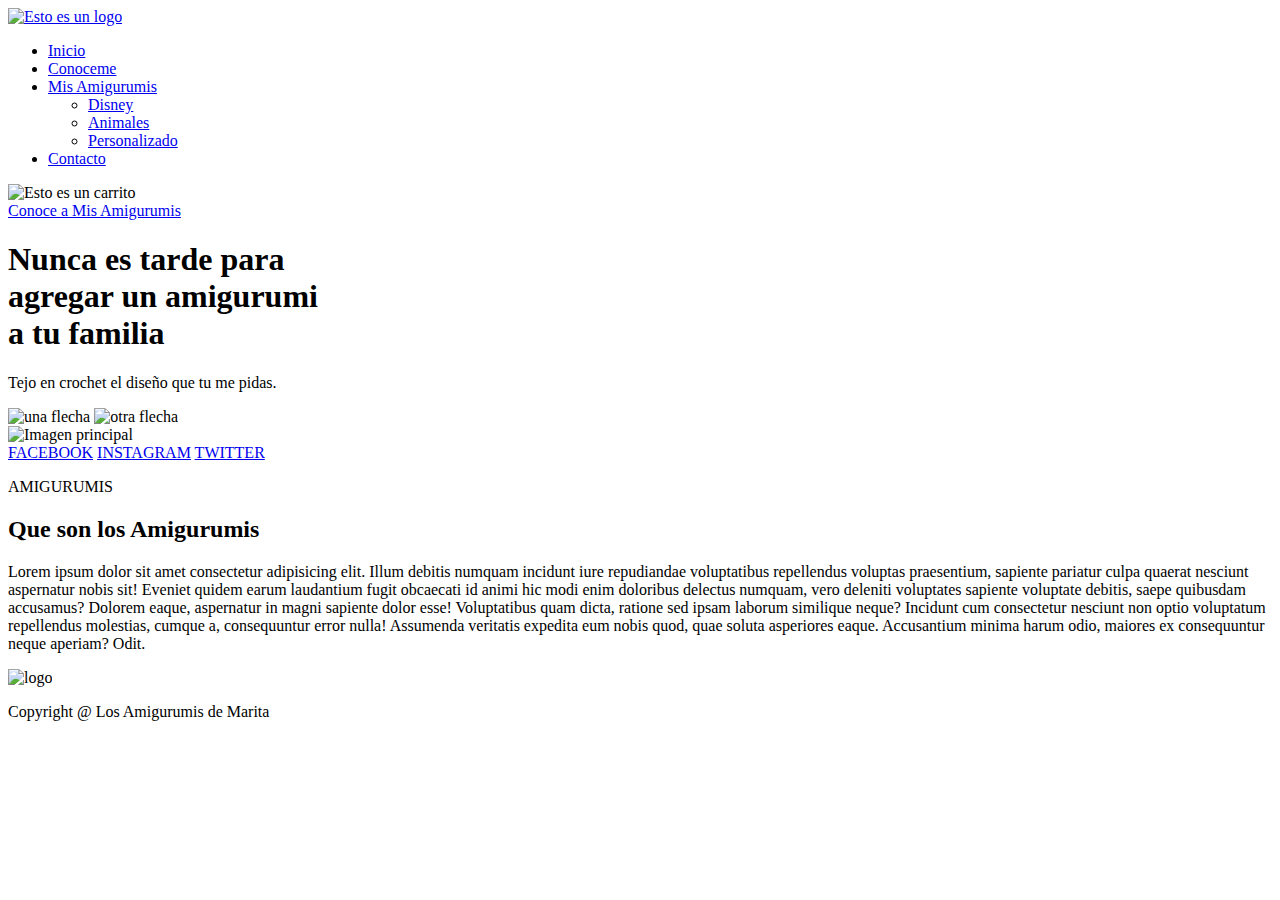
==== index.html @ 40d028c6 "Primer archivo del repositorio" ====
<!DOCTYPE html>
<html lang="en">

<head>
    <meta charset="UTF-8">
    <meta http-equiv="X-UA-Compatible" content="IE=edge">
    <meta name="viewport" content="width=device-width, initial-scale=1.0">
    <meta name="description" content="Este es el sitio web del emprendimiento de mi Marita en el que encontrarás descripciones, imagenes, sus redes sociales y mucho más">
    <meta name="keywords"  content="IMAGENES, AMIGURUMIS, DISNEY, ANIMALES, PERSONALIZADO">
    <link rel="stylesheet" href="estilos/style.css">
    <!-- <link rel="stylesheet" href="css/bootstrap.css"> -->
    <link href="https://fonts.googleapis.com/css2?family=Pontano+Sans&family=Poppins&display=swap" rel="stylesheet">
    <title>Prueba bootstrap</title>
</head>

<body>
    <header>
        <section class="banner">
            <div class="navbar">
                <a href="index.html">
                    <img src="mis-amigurumis-proyecto/logo.png" alt="Esto es un logo" class="logo">
                </a>
                <nav>
                    <ul>
                        <li><a href="index.html">Inicio</a></li>
                        <li><a href="conoceme.html">Conoceme</a> </li>
                        <li><a href="misAmigurumis.html">Mis Amigurumis</a>
                            <div>
                                <ul>
                                    <li><a href="disney.html"> Disney</a></li>
                                    <li><a href="animales.html"> Animales</a></li>
                                    <li><a href="personalizado.html"> Personalizado</a></li>
                                </ul>
                            </div>
                        </li>
                        <li><a href="contacto.html">Contacto</a>

                        </li>
                    </ul>
                </nav>
                <img src="mis-amigurumis-proyecto/cart.png" alt="Esto es un carrito" class="cart">
            </div>
            <div class="content"><a href="misAmigurumis.html" class="btn">Conoce a Mis Amigurumis</a>
                <h1>Nunca es tarde para <br> agregar un amigurumi <br> a tu familia</h1>
                <p>Tejo en crochet el diseño que tu me pidas.</p>
            </div>
            <div class="arrowIcons">
                <img src="mis-amigurumis-proyecto/back-arrow.png" alt="una flecha">
                <img src="mis-amigurumis-proyecto/next-arrow.png" alt="otra flecha">
            </div>
            <div id="image">
                <img src="mis-amigurumis-proyecto/logo.png" alt="Imagen principal" class="featureImage">
            </div>
            <div class="socialLinks">
                <div>
                <a href="https://www.facebook.com/Los-amigurumis-de-Marita-102579504775268">FACEBOOK</a>
                <a href="https://www.instagram.com/losamigurumisdemarita/">INSTAGRAM</a>
                <a href="#">TWITTER</a>
            </div>
        </section>
    </header>
    <main>
        <section id="amigurumis">
            <div class="tituloSeccion">
                <p>AMIGURUMIS</p>
                <h2>Que son los Amigurumis</h2>
            </div>
            <div class="amigurumis">
                <div class="descripcionAmigurumis">
                    <p>Lorem ipsum dolor sit amet consectetur adipisicing elit. Illum debitis
                        numquam incidunt iure repudiandae
                        voluptatibus repellendus voluptas praesentium, sapiente pariatur culpa quaerat nesciunt
                        aspernatur
                        nobis
                        sit! Eveniet quidem earum laudantium fugit obcaecati id animi hic modi enim doloribus delectus
                        numquam,
                        vero deleniti voluptates sapiente voluptate debitis, saepe quibusdam accusamus? Dolorem eaque,
                        aspernatur in magni sapiente dolor esse! Voluptatibus quam dicta, ratione sed ipsam laborum
                        similique
                        neque? Incidunt cum consectetur nesciunt non optio voluptatum repellendus molestias, cumque a,
                        consequuntur error nulla! Assumenda veritatis expedita eum nobis quod, quae soluta asperiores
                        eaque.
                        Accusantium minima harum odio, maiores ex consequuntur neque aperiam? Odit.</p>
                </div>
                <div class="imagenAmigurumi">
                    <img src="mis-amigurumis-proyecto/Alicia.jpg" alt="logo">
                    <div class="overlay"></div>
                </div>
            </div>
        </section>
    </main>
    <footer>
        <section class="footer">
            <p>Copyright @ Los Amigurumis de Marita</p>
        </section>
    </footer>
<!-- Javascript de bootstrap -->

<script src="https://cdn.jsdelivr.net/npm/@popperjs/core@2.10.2/dist/umd/popper.min.js" 
integrity="sha384-7+zCNj/IqJ95wo16oMtfsKbZ9ccEh31eOz1HGyDuCQ6wgnyJNSYdrPa03rtR1zdB" crossorigin="anonymous"></script>
<script src="https://cdn.jsdelivr.net/npm/bootstrap@5.1.3/dist/js/bootstrap.min.js" 
integrity="sha384-QJHtvGhmr9XOIpI6YVutG+2QOK9T+ZnN4kzFN1RtK3zEFEIsxhlmWl5/YESvpZ13" crossorigin="anonymous"></script>
</body>

</html>
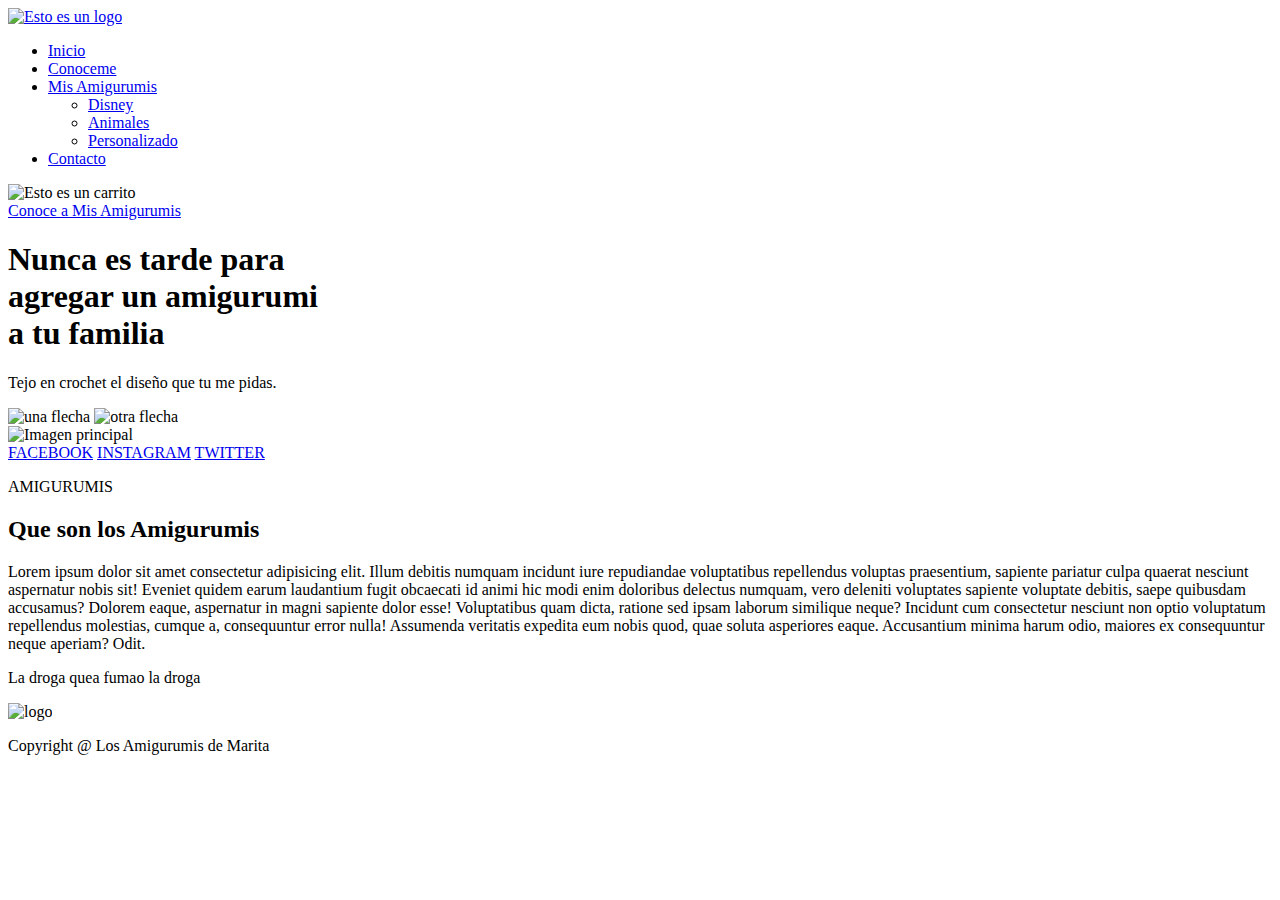
==== commit 9fbfd78e: "Agregando cambios a mi archivo" ====
--- a/index.html
+++ b/index.html
@@ -81,6 +81,7 @@
                         consequuntur error nulla! Assumenda veritatis expedita eum nobis quod, quae soluta asperiores
                         eaque.
                         Accusantium minima harum odio, maiores ex consequuntur neque aperiam? Odit.</p>
+                        <p>La droga quea fumao la droga</p>
                 </div>
                 <div class="imagenAmigurumi">
                     <img src="mis-amigurumis-proyecto/Alicia.jpg" alt="logo">
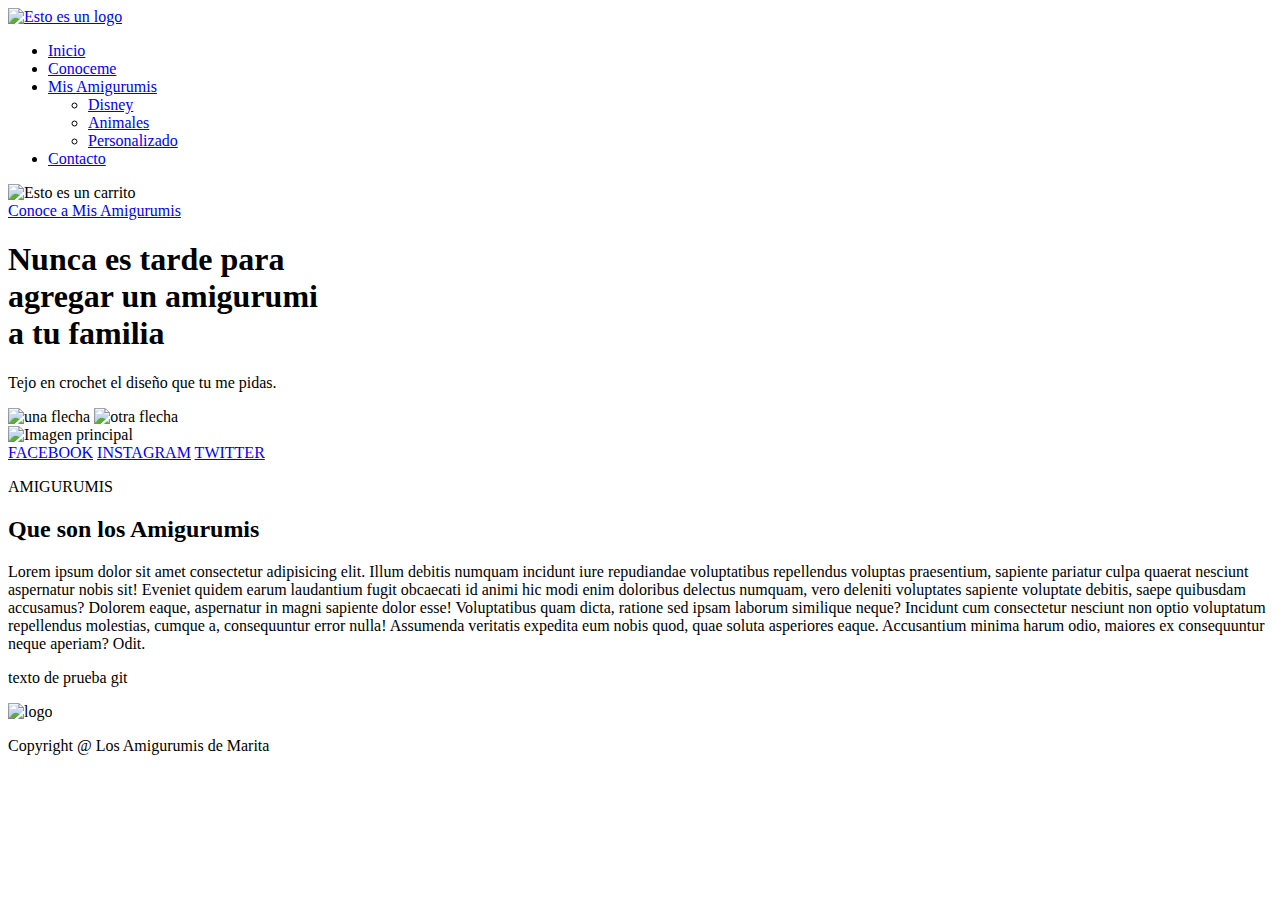
==== commit f3f9f6c5: "Probando mas cambios" ====
--- a/index.html
+++ b/index.html
@@ -81,7 +81,7 @@
                         consequuntur error nulla! Assumenda veritatis expedita eum nobis quod, quae soluta asperiores
                         eaque.
                         Accusantium minima harum odio, maiores ex consequuntur neque aperiam? Odit.</p>
-                        <p>La droga quea fumao la droga</p>
+                        <p>texto de prueba git</p>
                 </div>
                 <div class="imagenAmigurumi">
                     <img src="mis-amigurumis-proyecto/Alicia.jpg" alt="logo">
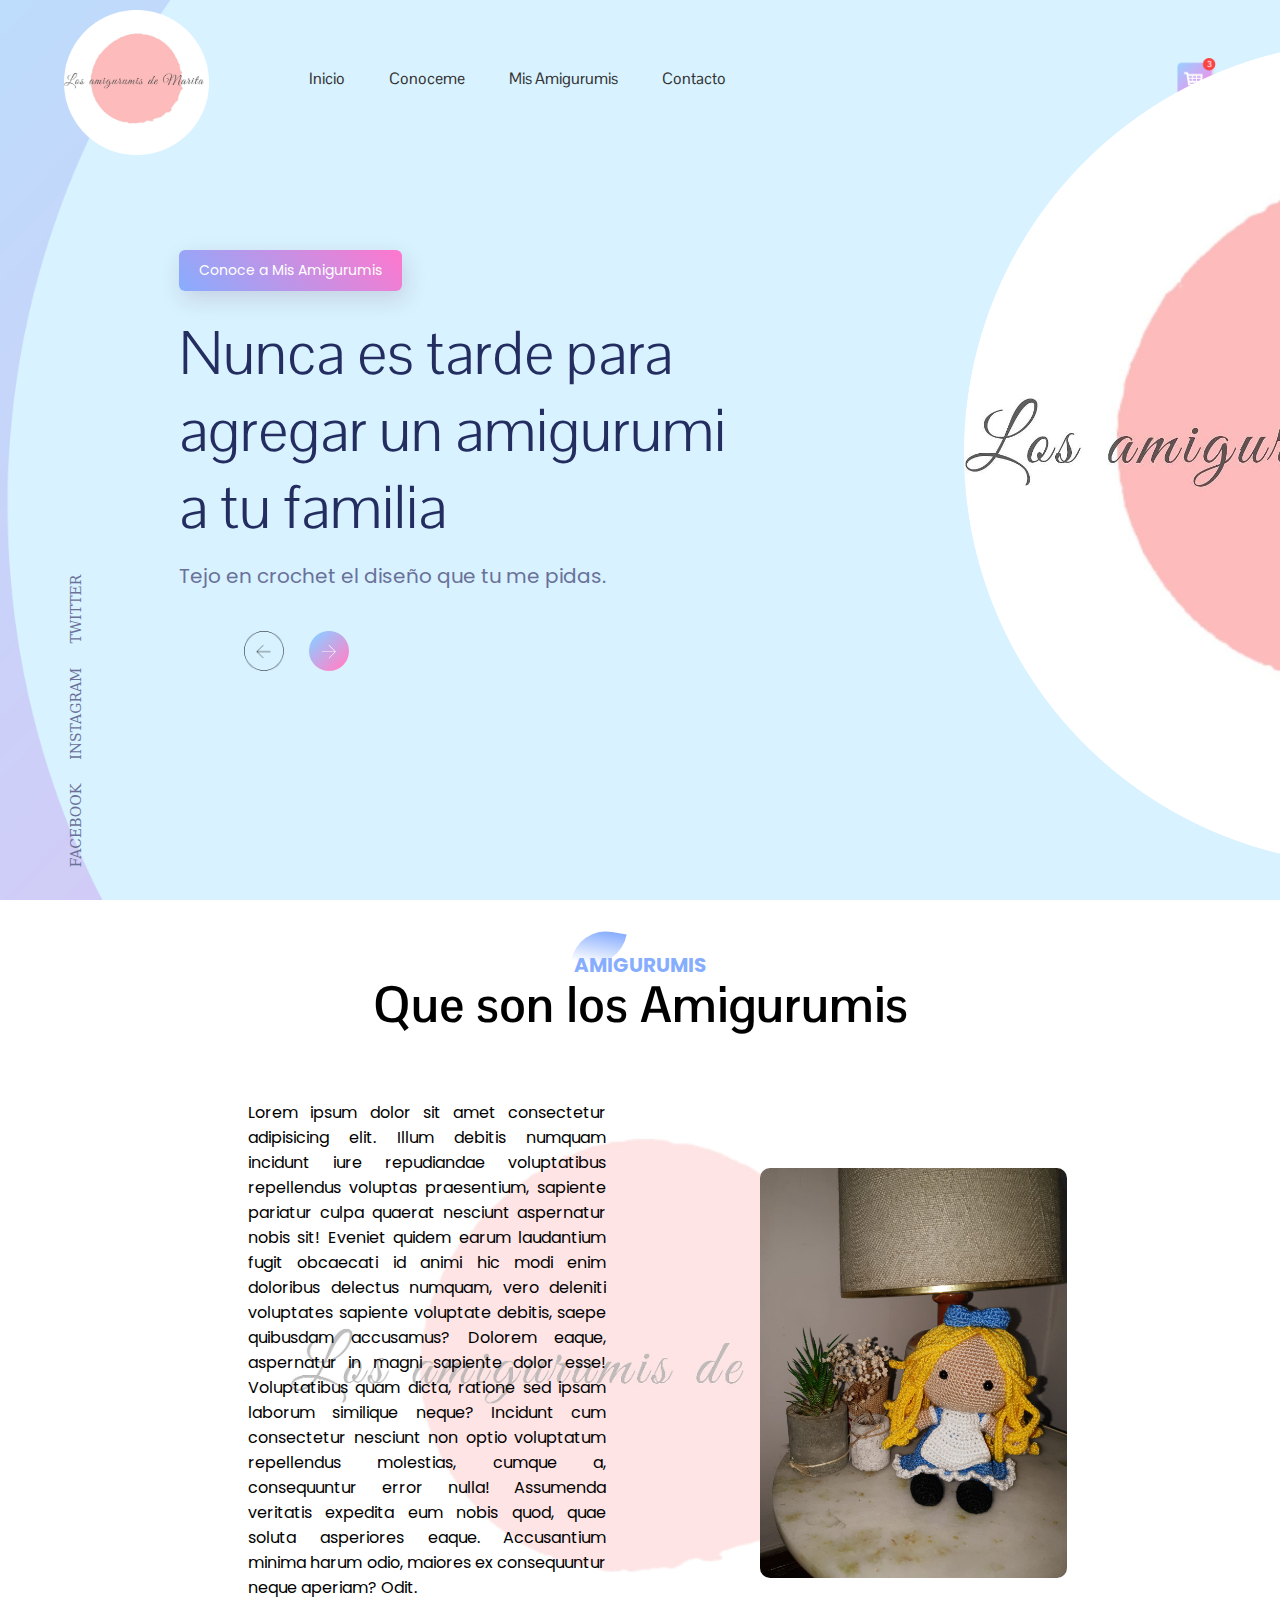
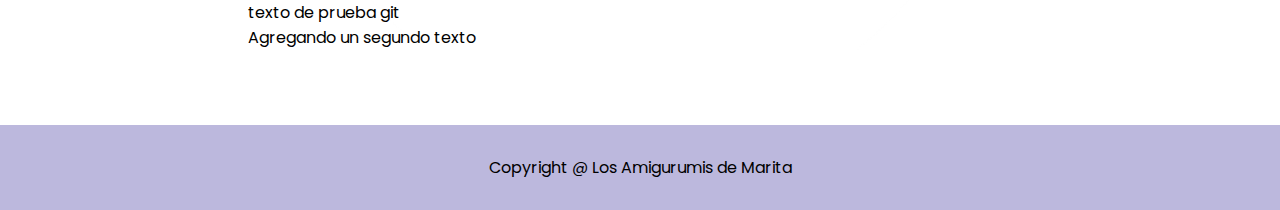
==== commit 9888a854: "Ultimos cambios de prueba" ====
--- a/index.html
+++ b/index.html
@@ -82,6 +82,7 @@
                         eaque.
                         Accusantium minima harum odio, maiores ex consequuntur neque aperiam? Odit.</p>
                         <p>texto de prueba git</p>
+                        <p>Agregando un segundo texto</p>
                 </div>
                 <div class="imagenAmigurumi">
                     <img src="mis-amigurumis-proyecto/Alicia.jpg" alt="logo">
--- a/estilos/style.css
+++ b/estilos/style.css
@@ -0,0 +1,532 @@
+* {
+  margin: 0;
+  padding: 0;
+}
+
+h1 {
+  font-family: "Pontano Sans", sans-serif;
+}
+h2 {
+  font-family: "Pontano Sans", sans-serif;
+}
+
+h3 {
+  font-family: "Poppins", sans-serif;
+  color: black;
+}
+
+h4 {
+  font-family: "Poppins", sans-serif;
+  color: #555;
+}
+
+p {
+  font-family: "Poppins", sans-serif;
+}
+
+a {
+  text-decoration: none;
+}
+header {
+  width: 100%;
+}
+.banner {
+  height: 100vh;
+  width: 100%;
+  background-image: url(../mis-amigurumis-proyecto/background.png);
+  background-position: center;
+  background-size: cover;
+  padding-left: 5%;
+  padding-right: 5%;
+  box-sizing: border-box;
+  position: relative;
+}
+.subBanner {
+  height: 50vh;
+  width: 100%;
+  background-image: url(../mis-amigurumis-proyecto/background.png);
+  background-position: center;
+  background-size: cover;
+  padding-left: 5%;
+  padding-right: 5%;
+  box-sizing: border-box;
+  position: relative;
+}
+.navbar {
+  width: 100%;
+  height: 15vh;
+  margin: auto;
+  display: grid;
+  grid-template-columns: auto 1fr auto;
+  align-items: center;
+  justify-content: center;
+  padding: 0;
+}
+
+.logo {
+  width: 145px;
+  margin-top: 10px;
+  cursor: pointer;
+}
+
+.cart {
+  width: 40px;
+  cursor: pointer;
+}
+nav {
+  padding-left: 80px;
+}
+
+nav ul li {
+  display: inline-block;
+  list-style: none;
+  margin: 0px 20px;
+  font-family: "Pontano Sans", sans-serif;
+}
+nav ul li::after {
+  content: "";
+  width: 0%;
+  height: 2px;
+  background: #ffb6c1;
+  display: block;
+  margin: auto;
+  transition: 0.5s;
+}
+nav ul li:hover::after {
+  width: 100%;
+}
+nav ul li a {
+  text-decoration: none;
+  color: #333;
+}
+nav ul li ul {
+  display: none;
+}
+nav ul li ul li {
+  display: block;
+  margin-top: 20px;
+  width: fit-content;
+}
+
+nav ul li:hover ul {
+  display: block;
+  position: absolute;
+}
+nav ul li a:hover {
+  color: #87adfe;
+  font-weight: bold;
+  font-style: italic;
+}
+
+.socialLinks {
+  transform: rotate(-90deg);
+  position: absolute;
+  left: -80px;
+  bottom: 180px;
+}
+
+.socialLinks a {
+  text-decoration: none;
+  color: #6a7199;
+  padding-right: 20px;
+  font-size: 14px;
+  font-family: "serif";
+}
+
+.socialLinks a:hover {
+  color: #87adfe;
+}
+
+.content h1 {
+  font-size: 60px;
+  font-weight: 100;
+  margin-top: 24px;
+  margin-bottom: 15px;
+  color: #232d60;
+}
+.content p {
+  font-size: 20px;
+
+  color: #6a7199;
+}
+.content {
+  margin-left: 10%;
+  margin-top: 10%;
+  width: fit-content;
+  display: inline-block;
+}
+.content .btn {
+  display: inline-block;
+  background: linear-gradient(45deg, #87adfe, #ff77cd);
+  border-radius: 6px;
+  padding: 10px 20px;
+  box-sizing: border-box;
+  text-decoration: none;
+  color: #fff;
+  box-shadow: 3px 8px 22px rgba(94, 28, 68, 0.15);
+  font-family: "Poppins", sans-serif;
+  font-size: 14px;
+}
+.arrowIcons {
+  margin-top: 40px;
+  margin-left: 180px;
+  display: flex;
+}
+.arrowIcons img {
+  width: 40px;
+  margin-right: 25px;
+  cursor: pointer;
+}
+.featureImage {
+  height: 824px;
+  position: absolute;
+}
+#image {
+  display: inline-block;
+  height: 824px;
+  width: 824px;
+  position: relative;
+  bottom: 630px;
+  left: 900px;
+}
+
+/* Seccion Amigurumis */
+
+#amigurumis {
+  width: 100%;
+  padding: 70px 0px;
+}
+.tituloSeccion {
+  text-align: center;
+  padding-bottom: 70px;
+}
+.tituloSeccion p {
+  margin: auto;
+  font-size: 20px;
+  color: #87adfe;
+  font-weight: bold;
+  position: relative;
+  z-index: -1;
+  display: inline-block;
+}
+.tituloSeccion p::after {
+  content: "";
+  width: 50px;
+  height: 35px;
+  background: linear-gradient(#87adfe, #fff);
+  position: absolute;
+  top: -20px;
+  left: 0;
+  z-index: -1;
+  transform: rotate(10deg);
+  border-top-left-radius: 35px;
+  border-bottom-right-radius: 35px;
+}
+.tituloSeccion h2 {
+  font-size: 50px;
+  font-weight: bold;
+  line-height: 1;
+  margin: 0;
+}
+.amigurumis {
+  width: 80%;
+  margin: auto;
+  display: flex;
+  flex-wrap: wrap;
+  align-items: center;
+  text-align: justify;
+  background-image: url(../mis-amigurumis-proyecto/logo.png);
+  background-size: 700px;
+  background-position: center;
+  background-repeat: no-repeat;
+  background-color: rgba(255, 255, 255, 0.6);
+  background-blend-mode: lighten;
+}
+.descripcionAmigurumis {
+  flex-basis: 50%;
+}
+.descripcionAmigurumis p {
+  width: 70%;
+  margin-left: 120px;
+}
+.imagenAmigurumi {
+  flex-basis: 50%;
+  margin: auto;
+  position: relative;
+}
+.imagenAmigurumi img {
+  width: 60%;
+  margin-left: 120px;
+  border-radius: 10px;
+}
+.overlay {
+  width: 60%;
+  height: 100%;
+  margin-left: 120px;
+  position: absolute;
+  top: 0;
+  border-radius: 10px;
+  cursor: pointer;
+}
+.footer {
+  width: 100%;
+  text-align: center;
+  padding: 30px 0px;
+  background: #b1add8dc;
+  position: relative;
+  top: 5px;
+}
+.footer p {
+  margin: 0;
+}
+
+/*------------------ Pagina de Conoceme-------------------- */
+
+.subContent h1 {
+  font-size: 60px;
+  font-weight: 100;
+  margin-top: 24px;
+  margin-bottom: 15px;
+  color: #232d60;
+}
+.subContent {
+  text-align: center;
+  margin-top: 3%;
+  width: 100%;
+  display: inline-block;
+}
+.subLogo {
+  width: 145px;
+  margin-top: 10px;
+  cursor: pointer;
+  position: relative;
+  right: 30px;
+}
+.subDescripcionAmigurumis {
+  flex-basis: 38%;
+}
+.subDescripcionAmigurumis p {
+  width: 70%;
+  margin-left: 250px;
+}
+
+/* ------------Pagina de Mis Amigurumis------------- */
+
+#amigurumis {
+  width: 100%;
+  margin: auto;
+  text-align: center;
+  padding-top: 50px;
+}
+.misAmigurumis {
+  flex-basis: 32%;
+  border-radius: 10px;
+  position: relative;
+  overflow: hidden;
+  width: 457px;
+  height: 613px;
+  margin: 0px 50px;
+  display: inline-flex;
+  cursor: pointer;
+}
+.misAmigurumis img {
+  width: 100%;
+  border-radius: 10px;
+}
+.layer {
+  background: transparent;
+  height: 100%;
+  width: 100%;
+  position: absolute;
+  top: 0;
+  left: 0;
+  transition: 0.5s;
+}
+.layer h3 {
+  width: 100%;
+  font-weight: bold;
+  font-size: 26px;
+  bottom: 0;
+  left: 50%;
+  transform: translateX(-50%);
+  position: absolute;
+  opacity: 0;
+  transition: 0.5s;
+  font-style: italic;
+}
+.layer:hover {
+  background: rgba(135, 173, 254, 0.7);
+}
+.layer:hover h3 {
+  bottom: 49%;
+  opacity: 1;
+}
+/* ------------Pagina de Contacto------------- */
+.contacto {
+  width: 80%;
+  margin: auto;
+  margin-bottom: 120px;
+}
+.contactoColumna {
+  flex-basis: 48%;
+  margin-bottom: 30px;
+}
+.contactoColumna div {
+  display: flex;
+  align-items: center;
+  margin-bottom: 40px;
+}
+.contactoColumna div .fa {
+  font-size: 28px;
+  color: #87adfe;
+  margin: 10px;
+  margin-right: 30px;
+}
+.contactoColumna div p {
+  padding: 0;
+  color: #555;
+}
+.contactoColumna div h3 {
+  font-size: 20px;
+  margin-bottom: 5px;
+  color: #555;
+  font-weight: 400;
+}
+.fila {
+  margin-top: 5%;
+  display: flex;
+  justify-content: space-between;
+}
+.contactoColumna input,
+.contactoColumna textarea {
+  width: 100%;
+  padding: 15px;
+  margin-bottom: 17px;
+  outline: none;
+  border: 1px solid #ccc;
+  border-radius: 5px;
+  box-shadow: 3px 8px 22px rgba(94, 28, 68, 0.15);
+}
+
+.contactoColumna input:focus,
+.contactoColumna textarea:focus {
+  border: 1px solid #2f71ff;
+  border-width: 2px;
+  background: rgba(135, 173, 254, 0.7);
+}
+
+.select {
+  font-family: "Poppins", sans-serif;
+  padding: 10px 20px;
+  font-size: 15px;
+  cursor: pointer;
+  border: 1px solid #87adfe;
+  background: rgba(135, 173, 254, 0.7);
+  border-radius: 5px;
+  appearance: none;
+  -webkit-appearance: none;
+  -moz-appearance: none;
+  background-image: url('data:image/svg+xml;utf8,<svg xmlns= "http://www.w3.org/2000/svg" width="100" height="50"><polygon points="0,0 100,0 50,50" style="fill:%23666666;" /></svg>');
+  background-position: right 10px top 50%;
+  background-repeat: no-repeat;
+  background-size: 12px;
+  padding-right: 30px;
+  box-sizing: border-box;
+  box-shadow: 3px 8px 22px rgba(94, 28, 68, 0.15);
+}
+.select:focus,
+.select:hover {
+  outline: none;
+  border: 1px solid #2f71ff;
+  border-width: 2px;
+}
+.select option {
+  background: #fff;
+}
+form .btn {
+  font-family: "Poppins", sans-serif;
+  font-size: 15px;
+  border-radius: 6px;
+  padding: 10px 20px;
+  box-sizing: border-box;
+  text-decoration: none;
+  cursor: pointer;
+  box-shadow: 3px 8px 22px rgba(94, 28, 68, 0.15);
+  border: 1px solid #87adfe;
+  background: rgba(135, 173, 254, 0.7);
+}
+form .btn:hover {
+  border: 1px solid #2f71ff;
+  border-width: 2px;
+}
+
+/* -------------Disney-------------- */
+#foto1 {
+  width: 457px;
+  height: 613px;
+}
+#foto2 {
+  width: 457px;
+  height: 613px;
+}
+#foto3 {
+  width: 457px;
+  height: 613px;
+}
+#foto4 {
+  width: 457px;
+  height: 613px;
+}
+#foto5 {
+  width: 457px;
+  height: 613px;
+}
+#foto6 {
+  width: 457px;
+  height: 613px;
+}
+
+#foto1 a img {
+  border-radius: 5px;
+}
+#foto2 a img {
+  border-radius: 5px;
+}
+#foto3 a img {
+  border-radius: 5px;
+}
+#foto4 a img {
+  border-radius: 5px;
+}
+#foto5 a img {
+  border-radius: 5px;
+}
+#foto6 a img {
+  border-radius: 5px;
+}
+#foto7 a img {
+  border-radius: 5px;
+}
+/* --------------------Media Querys----------------- */
+
+@media (max-width: 700px) {
+  .subContent h1 {
+    font-size: 30px;
+  }
+  .tituloSeccion h2 {
+    font-size: 30px;
+  }
+  .subLogo {
+    width: 80px;
+    margin-top: 10px;
+    cursor: pointer;
+    margin-left: 30px;
+  }
+  .socialLinks {
+    transform: rotate(0deg);
+    position: absolute;
+    left: 0;
+    bottom: 20%;
+    left: 13%;
+  }
+}
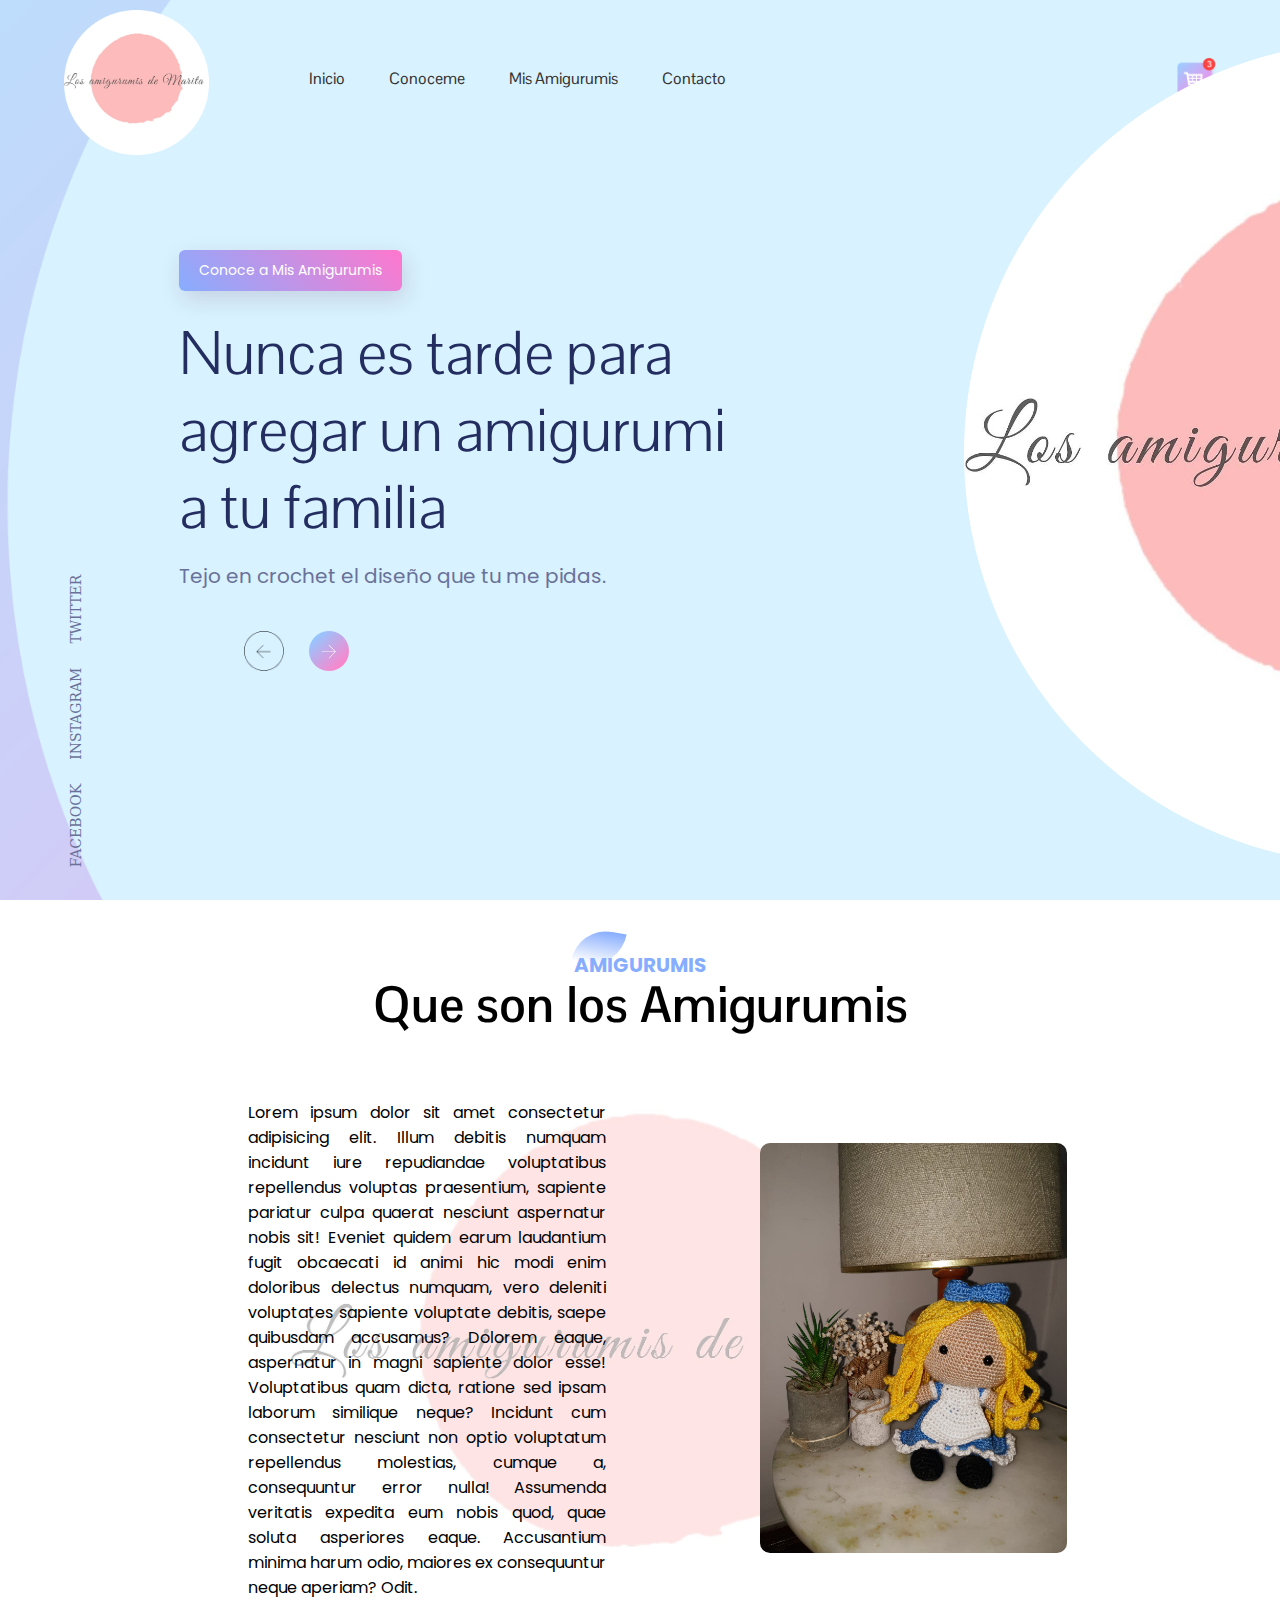
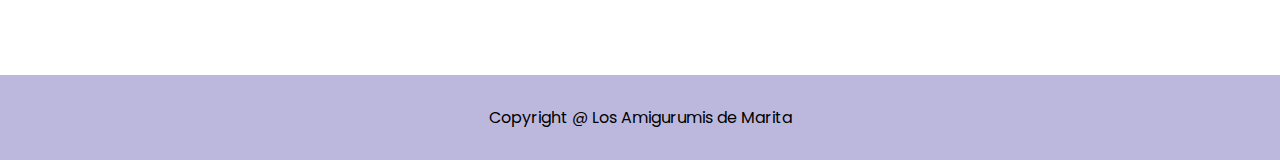
==== commit 961334a9: "Es el index de mi proyecto" ====
--- a/index.html
+++ b/index.html
@@ -81,8 +81,6 @@
                         consequuntur error nulla! Assumenda veritatis expedita eum nobis quod, quae soluta asperiores
                         eaque.
                         Accusantium minima harum odio, maiores ex consequuntur neque aperiam? Odit.</p>
-                        <p>texto de prueba git</p>
-                        <p>Agregando un segundo texto</p>
                 </div>
                 <div class="imagenAmigurumi">
                     <img src="mis-amigurumis-proyecto/Alicia.jpg" alt="logo">
